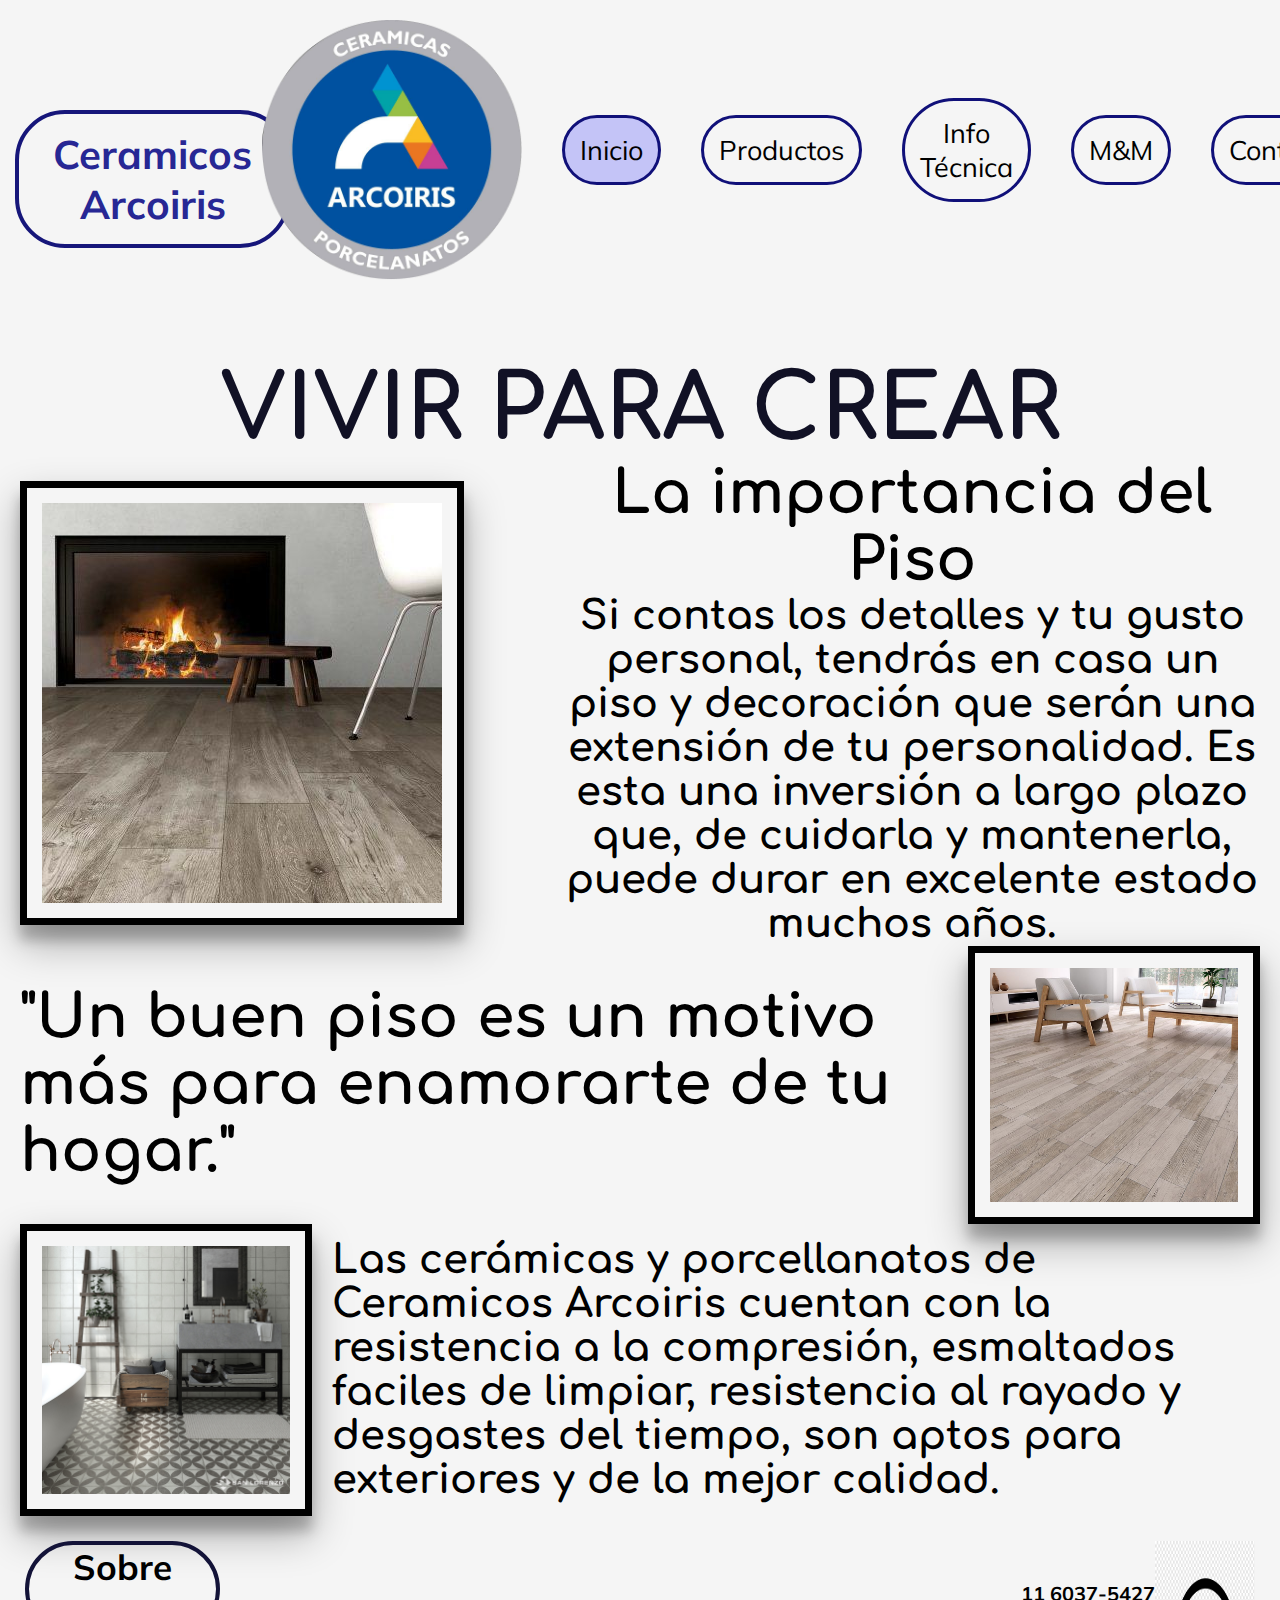
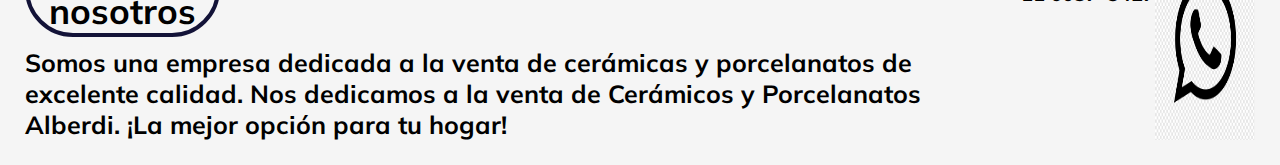
==== index.html @ 37459633 "subiendo proyecto" ====
<!DOCTYPE html>
<html lang="en">
<head>
    <meta charset="UTF-8">
    <meta http-equiv="X-UA-Compatible" content="IE=edge">
    <meta name="viewport" content="width=device-width, initial-scale=1.0">

    <!--Link de animate.style-->
    <link
    rel="stylesheet"
    href="https://cdnjs.cloudflare.com/ajax/libs/animate.css/4.1.1/animate.min.css"
  />

    <title> Desafio 2 - Melina Waintraub </title>

    <!--Fonts-->
    <link rel="preconnect" href="https://fonts.googleapis.com">
    <link rel="preconnect" href="https://fonts.gstatic.com" crossorigin>
    <link href="https://fonts.googleapis.com/css2?family=Mulish&family=Open+Sans+Condensed:ital,wght@1,300&family=Ubuntu:ital,wght@1,500&display=swap" rel="stylesheet">
    
    <!--Fonts del main-->
    <link rel="preconnect" href="https://fonts.googleapis.com">
    <link rel="preconnect" href="https://fonts.gstatic.com" crossorigin>
    <link href="https://fonts.googleapis.com/css2?family=Comfortaa&family=Inter:wght@200&family=Mulish:ital,wght@0,300;0,400;0,500;1,300;1,400&family=Open+Sans+Condensed:ital,wght@1,300&family=Quicksand&family=Roboto+Slab:wght@200&family=Ubuntu:ital,wght@1,500&display=swap" rel="stylesheet">

    <!--Link de css-->
    <link rel="stylesheet" href="./css/style.css">

</head>

<body>
    <header>
        <div class="bloqueLogoTitulo">
            <div class="bloqueMenu">
            <h1 class="h1Index"> Ceramicos Arcoiris </h1>
            </div>
    
            <div class="bloqueMenu bloqueLogo">
            <img class="logo" src="./img/Logo.png" alt="">
            </div>
        </div>

        <nav class="bloqueMenu">
            <ul class="menu">
                <li><a class="inicio" href="index.html"> Inicio </a></li>
                <li><a href="./pages/productos.html"> Productos </a></li>
                <li><a href="./pages/infotec.html"> Info Técnica </a></li>
                <li><a href="./pages/mm.html"> M&M </a></li>
                <li><a href="./pages/contacto.html"> Contacto </a></li>
            </ul>
        </nav>
    </header>


    <main class="indexMain">
        <h2 class="tituloMain"> Vivir para crear </h2>

        <div class="bloqueUno">
            <img src="./img/mainUno.jfif" alt="" class="imgMain animate__animated animate__pulse">
        <div class="parrafoMain">
                <h3 class="animate__animated animate__pulse"> La importancia del Piso </h3>
                <p> Si contas los detalles y tu gusto personal, tendrás en casa un piso y decoración que serán una extensión de tu personalidad. Es esta una inversión a largo plazo que, de cuidarla y mantenerla, puede durar en excelente estado muchos años.  </p>
        </div>
        </div>
        
        <div class="bloqueDos">
            <h3> "Un buen piso es un motivo más para enamorarte de tu hogar." </h3>
            <img src="./img/mainDos.jfif" alt="" class="imgMain animate__animated animate__pulse">
        </div>

        <div class="bloqueTres">
            <img src="./img/mainTres.png" alt="" class="imgMain animate__animated animate__pulse">
            <p> Las cerámicas y porcellanatos de Ceramicos Arcoiris cuentan con la resistencia a la compresión, esmaltados faciles de limpiar, resistencia al rayado y desgastes del tiempo, son aptos para exteriores y de la mejor calidad. </p>
        </div>
    </main>


    <footer class="footerIndex">
        <div class="quienesSomos">
            <h2 class="h2Index"> Sobre nosotros </h2>
            <h3 class="h3Index"> Somos una empresa dedicada a la venta de cerámicas y porcelanatos de excelente calidad. Nos dedicamos a la venta de Cerámicos y Porcelanatos Alberdi. ¡La mejor opción para tu hogar! </h3>
        </div>

            <div class="redes">
                <h5 class="telefono"> 11 6037-5427 </h5>
                <img src="./img/Whatsapp.png" alt="">
            </div>
    </footer>


</body>
</html>
---- css/style.css ----
*{
    margin: 0;
    padding: 0;
    text-decoration: none;
    list-style: none;
}




/* INDEX.HTML*/

body{
    background-color: whitesmoke;
}

head{
    font-family: 'Mulish', sans-serif;  
}

header{
    display: flex;
    align-items: center;
    justify-content: space-evenly;
    font-family: 'Mulish', sans-serif;
    height: 300px;
}

.bloqueLogoTitulo{
display: flex;
text-align: center;
align-content: center;
justify-content: space-around;
height: 90%;
width: 47%;
margin: 10px;
}

.bloqueLogoTitulo img{
    height: 100%;
}

.h1Index{
    display: inline-block;
    width: 100%;
    padding: 15px;
    border: rgb(22, 22, 122) solid 4px;
    border-radius: 50px;
    color: rgb(39, 39, 148);
    font-size: 40px;
    margin-top: 90px;
}

.bloqueMenu{
    display: inline-block;
    padding: 5px;
    text-align: center;
    align-items: center;
}

.menu{
    display: flex;
    text-align: center;
    align-items: center;
    justify-content: center;
} 

.inicio{
    background-color: rgb(196, 196, 247);
}

.menu li a{
    display: inline-block;
    margin: 20px;
    padding: 15px;
    border: rgb(16, 16, 121) solid 3px;
    border-radius: 60px;
    text-decoration: none;
    font-size: 27px;
    color:black;
    text-align: center;   
}

.menu li a:hover{
    background-color: rgb(224, 224, 255);
}

.indexMain{

grid-template-rows: auto auto auto;
grid-template-areas: "tituloMain tituloMain tituloMain"
                    "bloqueUno bloqueUno bloqueUno"
                    "bloqueDos bloqueDos bloqueDos"
                    "bloqueTres bloqueTres bloqueTres";
justify-content: center;
align-content: center;
font-family: 'Comfortaa', cursive;
background-image: url(https://http2.mlstatic.com/D_NQ_NP_769032-MLA42274041282_062020-O.jpg);
background-size: cover;
}

.imgMain{
    width: 20%;
    padding: 15px;
    border: black solid 7px;
    box-shadow: rgba(0, 0, 0, 0.3) 0px 19px 38px, rgba(0, 0, 0, 0.22) 0px 15px 12px;
}

.tituloMain{
    grid-area: tituloMain;
    font-size: 90px;
    text-transform: uppercase;
    display: flex;
    justify-content: center;
    padding-top: 60px;
    color: rgb(17, 17, 37);
}

.bloqueUno{
grid-area: bloqueUno;
display: flex;
flex-direction: row;
justify-content: start;
align-items: center;
justify-content: center;
margin: 0px 20px;

}

.bloqueUno img{
    width: 60%;
}

.parrafoMain{
    display: flex;
    flex-direction: column;
    text-align: center;
    margin-left: 100px;
}

.parrafoMain h3{
    font-size: 60px;
}

.parrafoMain p{
    font-size: 40px;
    font-weight: bold;
}

.bloqueDos{
grid-area: bloqueDos;
display: flex;
flex-direction: row;
justify-content: end;
align-items: center;
margin: 0px 20px;
}

.bloqueDos h3{
    margin-right: 40px;
    font-size: 60px;
}

.bloqueTres{
grid-area: bloqueTres;
display: flex;
flex-direction: row; 
justify-content: start;
align-items: center;
margin: 0px 20px;
font-size: 40px;
   
}

.bloqueTres p{
    margin-left: 20px;
    font-weight: bold;
}

footer{
    margin: 25px;
    display: flex;
    font-family: 'Mulish', sans-serif;
}

.quienesSomos{
    width: 80%;
}

.h2Index{
    width: 20%;
    margin-bottom: 10px;
    border: rgb(19, 19, 56) solid 4px;
    border-radius: 50px;
    text-align: center;
    font-size: 35px;
    
}

.h3Index{
    font-size: 25px;
}

footer h2:hover {
    background-color: rgb(140, 140, 212);
}

.redes{
    display: flex;
    width: 25%;
    align-items: right;
    justify-content: flex-end;
}

.telefono{
    margin-top: 40px;
    font-size: 20px;
    text-align: center;
}

.redes img{
    justify-content: flex-end;
    width: 100px;

}

/* FIN INDEX.HTML*/





/*PRODUCTOS.HTML*/

.productos{
    background-color: rgb(196, 196, 247);
}

.mainProd{
    display: grid;
    font-family: 'Mulish', sans-serif;
    grid-template-columns: 1fr 1fr;
    grid-template-rows: auto auto auto auto;
    grid-template-areas: "textoProd textoProd"
                          "uno dos"
                          "tres cuatro"
                          "cinco seis";
}

    .imgProdUno{
    grid-area: uno;
    margin: 15px;
    padding: 10px;
    border: black solid 5px;
    }
    
    .imgProdDos{
    grid-area: dos;
    margin: 15px;
    padding: 10px;
    border: black solid 5px;
    }
    
    .imgProdTres{
    grid-area: tres;
    margin: 15px;
    padding: 10px;
    border: black solid 5px;
    }
    
    .imgProdCuatro{
    grid-area: cuatro;
    margin: 15px;
    padding: 10px;
    border: black solid 5px;
    }
    
    .imgProdCinco{
    grid-area: cinco;
    margin: 15px;
    padding: 10px;
    border: black solid 5px;
    }
    
    .imgProdSeis{
    grid-area: seis;
    margin: 15px;
    padding: 10px;
    border: black solid 5px;
    }
    

.mainProd img{
    width: 90%;
    height: 500px;
}

.textoProd{
    grid-area: textoProd;
    display: flex;
    flex-direction: column;
    justify-content: center;

}

.textoProd h1{
text-align: center;
font-size: 40px;
margin: 20px;
}

.textoProd h2{
text-align: center;
font-size: 30px;
margin-bottom: 20px;
}


.h2Prod{
    display: flex;
    width: 25%;
    padding: 5px;
    font-size: 30px;
    border: rgb(22, 22, 88) solid 4px;
    border-radius: 50px;
    justify-content: center;
    text-align: center;
}

.h3Prod{
    padding: 5px;
    margin: 15px;
    font-size: 25px;
}

/*FIN DE PRODUCTOS.HTML*/




/*INFOTEC.HTML*/

.mainInfoTec{
font-family: 'Mulish', sans-serif;
}


.bloqueIt{
    display: flex;
    margin: 20px 200px;
}

.imgIt{
    margin: 20px;
    padding: 10px;
    border: black solid 5px;
}

.contenedorTextoMain{
        display: flex;
        flex-flow: column nowrap;
        text-align: center;
        justify-content: center;
        align-items: center;
        font-size: 25px;
        margin-left: 30px;
    }

.textoMainIt{
    display: flex;
    text-align: center;
    justify-content: center;
    align-items: center;
}

.infoTec{
    background-color: rgb(196, 196, 247);
}

.h2InfoTec{
    display: flex;
    width: 15%;
    padding: 5px;
    font-size: 30px;
    border: rgb(9, 9, 77) solid 4px;
    border-radius: 50px;
    justify-content: center;
    text-align: center;
}

.h3InfoTec{
    padding: 5px;
    margin: 15px;
    font-size: 25px;
}

/*FIN DE INFOTEC.HTML*/



/*MM.HTML*/

.bodyMm{
background-image: linear-gradient(to right, rgb(219, 214, 214),rgb(134, 133, 133));
}

.mYm{
    background-color: rgb(196, 196, 247);
}

.mainMm{
    width: 100%;
    margin-top: 60px;
    display: grid;
    font-family: 'Mulish', sans-serif;
    justify-items: center;
    text-align: center;
}

.tituloMm{
font-size: 60px;
display: flex;
align-items: center;
}

.subtituloMm{
font-size: 40px;
display: flex;
align-items: center;
}

.imgBaldozas{
width: 100%;
display: flex;
align-items: center;
justify-content: center;
}

.imgBaldozas img{
    margin: 70px;
    width: 23%;
    display: flex;
    align-items: center;
    padding: 30px;
    border: black solid 6px;
    box-shadow: rgb(38, 57, 77) 0px 20px 30px -10px;
}

.masInfoMm{
font-size: 40px;
display: flex;
align-items: center;
}

.dataMm{
font-size: 40px;
display: flex;
align-items: center;
flex-direction: column;
justify-content: center;
}

.dataMm h5{
    margin: 5px;
}

.footerMm{
    display: flex;
    font-size: 30px;
}

/*FIN DE MM.HTML*/



/*CONTACTO.HTML*/

.contacto{
    background-color: rgb(196, 196, 247);
}

.h2MainContacto{
    display: flex;
    width: 30%;
    padding: 20px;
    margin: 30px;
    font-size: 35px;
    border: rgb(19, 19, 61) solid 4px;
    border-radius: 50px;
    justify-content: center;

}

.mainContacto{
width: auto;
height: 1200px;
display: flex;
flex-flow: column nowrap;
margin: 0;
padding: 0; 
background-image: url(https://http2.mlstatic.com/D_NQ_NP_993004-MLA33042530856_112019-O.jpg); 
background-size: cover;
background-position: center;
justify-content: center;
text-align: center;
align-items: center;
font-family: 'Mulish', sans-serif;
}

.formulario{
    display: flex;
    width: 30%;
    text-align: center;
    justify-content: center;
    align-items: center;
    border: black solid 4px;
    border-radius: 5px;
    padding: 20px;
    margin: 30px;
}

.itemFormPpal{
    padding: 10px;
    margin: 20px;
    font-size: 40px;
}

.itemForm{

    display: inline;
    justify-content: center;
    font-size: 25px;
    width: 90%;
    padding: 20px;
    margin: 30px;
}

.item{
    display: flex;
    text-align: center;
    justify-content: center;
}

.input{
    display: flex;
    text-align: center;
    justify-content: center;
    align-items: center;
    width: 90%;
    height: 40px;
    margin: 20px;
    font-size: 20px;
}

.inputMensaje{
    display: flex;
    text-align: center;
    justify-content: center;
    align-items: center;
    width: auto;
    height: 100px;
    margin: 20px;
    font-size: 20px;
}

/*FIN DE CONTACTO.HTML*/



/*MEDIAQUERIES*/

/*MEDIAQUERIES ADAPTACION CELULAR*/

/*MENU ADAPTACION CELULAR INDEX*/ 

@media screen and (max-width: 768px) and (min-width: 320px) {

    body{
        background: linear-gradient(90deg, rgba(208,221,241,1) 0%, rgba(235,241,246,1) 93%);
    }
    
    .indexMain{
        background-image: none;
    }
    
    header{
        display: grid;
        grid-template-columns: auto auto;
        grid-template-rows: auto auto;
        grid-template-areas: "titulo menuM"
                              "logo menuM";
                            
        height: 500px;
        width: 97%;
        box-shadow: rgba(33, 35, 38, 0.1) 0px 10px 10px -10px;
    }
    
    .bloqueLogoTitulo{
        display: flex;
        flex-direction: column;
        justify-content: center;
        align-items: center;
        width: 100%;
        margin-left: 25px;
    }

    .bloqueLogo{
        width: 60%;
        grid-area: logo;
    }

    .logo{
    width: 100%;
    }
    
    .h1Index{
        width: auto;
        grid-area: titulo;
        font-size: 1.875rem;
    }
    
    .menu{
    grid-area: menuM;
    display: grid;
    grid-template-columns: auto;
    justify-content: end;
    align-content: end;
    }
    
    .menu li a{
        font-size: 20px;
        padding: 10px;
    }

    .bloqueMenu{
        margin-bottom: 30px;
    }


    /*PRESENTACION INICIO INDEX*/

    .tituloMain{
        font-size: 60px;
        text-align: center;
        color: rgb(5, 5, 124);
    }

    .bloqueUno{
        display: grid;
        flex-direction: column;
        margin: 5px;
    }

    .bloqueUno img{
        margin: 10px;
        width: 80%;
    }

    .parrafoMain{
        display: grid;
        justify-items: center;
        margin: 15px;
}

    .parrafoMain h3{
        font-size: 30px;
        margin-bottom: 10px;
    }

    .parrafoMain p{
        font-size: 23px;
    }


    .bloqueDos{
        display: grid;
        grid-template-columns: auto;
        grid-template-rows: auto auto;
        grid-template-areas: "imagen"
                              "frase";
        margin: 15px 0px;
    }

    .bloqueDos h3{
        grid-area: frase;
        font-size: 30px;
        margin: 15px;
        text-align: center;
        margin-top: 40px;
    }

    .bloqueDos img{
        grid-area: imagen;
        margin: 10px;
        width: 80%;
    }

    .bloqueTres{
        display: grid;
        grid-template-columns: auto;
        grid-template-rows: auto auto;
    }

    .bloqueTres img{
        justify-self: center;
        margin: 10px;
        width: 93%;
    }

    .bloqueTres p{
        font-size: 25px;
        text-align: center;
        margin: 10px;
    }



    /*MEDIAQUERIES ADAPTACION CELULAR MM.HTML*/

    .bodyMm{
        display: grid;
        grid-template-areas: "headerMm"
                              "mainMm"
                              "footerMm";
    }

    .headerMm{
        grid-area: headerMm;
    }

    .mainMm{
        display: grid;
        grid-area: mainMm;
        grid-template-columns: auto;
        justify-content: center;
    }

    .tituloMm{
        margin: 0px;
    }

    .subtituloMm{

        font-size: 25px;
        width: 87%;
        margin-top: 15px;
    }

    .imgBaldozas{
        display: flex;
        flex-direction: column;
    }

    .imgBaldozas img{
        margin: 30px 10px;
        padding: 10px;
        width: 85%;
    }

    .masInfoMm{
        font-size: 30px;
    }

    .dataMm{
        font-size: 30px;
        width: 80%;
       text-align: center;
        margin-left: 20px;
    }

    .footerMm{
        grid-area: footerMm;
        margin: 30px;
        display: flex;
        flex-direction: row;
        justify-content: center;
    }

    .h2Mm{
        font-size: 30px;
        text-align: center;
        margin-left: 70px;
        justify-content: center;
        align-content: center;
        margin-right: 60px;
    }

    .quienesSomos{
        width: 100%;
        display: flex;
        flex-direction: column;
        text-align: center;
        justify-content: center;
        align-content: center;
    }
    
    .quienesSomos h2{
        width: 100%;
        padding: 5px;
        font-size: 25px;
        justify-content: center;
        align-content: center;

    }

    .redes{
        display: none;
    }

    .bloqueInfo{
        display: flex;
        flex-direction: column;
        justify-content: center;
        margin-left: 20px;
    }

}

    /*MEDIAQUERIES ADAPTACION TABLETA*/

    /*MEDIAQUERIES ADAPTACION TABLET INDEX*/

@media screen and (max-width: 1200px) and (min-width: 769px){

    body{
        background-color: rgb(214, 214, 231);
        width: 100%;
    }

    header{
        display: flex;
        flex-direction: column;
        width: 100%;
        margin-bottom: 7px;
    }

    .bloqueLogoTitulo{
        height: 180px;
    }

    .bloqueMenu{
        display: flex;
    }

    .menu{
        justify-content: space-evenly;
    }

    .logo{
        display: none;
    }



    /*MEDIAQUERIES INDEX MAIN*/

    .indexMain{
        background-image: none;
    }

    .bloqueUno{
        display: flex;
        flex-direction: column;
        margin: 30px 0px;
        align-content: center;
    }

    .bloqueUno img{
        justify-content: center;
    }

    .parrafoMain{
        display: grid;
        grid-template-rows: auto auto;
        justify-items: center;
        margin: 15px;

    }

    .parrafoMain h3{
        margin: 15px;
        margin-top: 20px;
        font-size: 45px;
    }

    .parrafoMain p{
        font-size: 40px;
    }

    .imgMain{
        width:30%
    }

    .quienesSomos{
        margin: 30px 0px;
    }

    .h2Index{
        width: 40%;
    }

    .redes{
        display: none;
    }

    

    /*MEDIAQUERIES ADAPTACION TABLET MM*/

    .body{
       background-image: linear-gradient(to left,rgb(204, 197, 197),rgb(245, 241, 241));
    }

    .imgBaldozas img{
        width: 60%;
    }

    .subtituloMm{
        width: 90%;
    }

    .imgBaldozas{
        display: flex;
        flex-direction: column;
    }

    .footerMm{
        justify-content: center;
        text-align: center;
    }







}
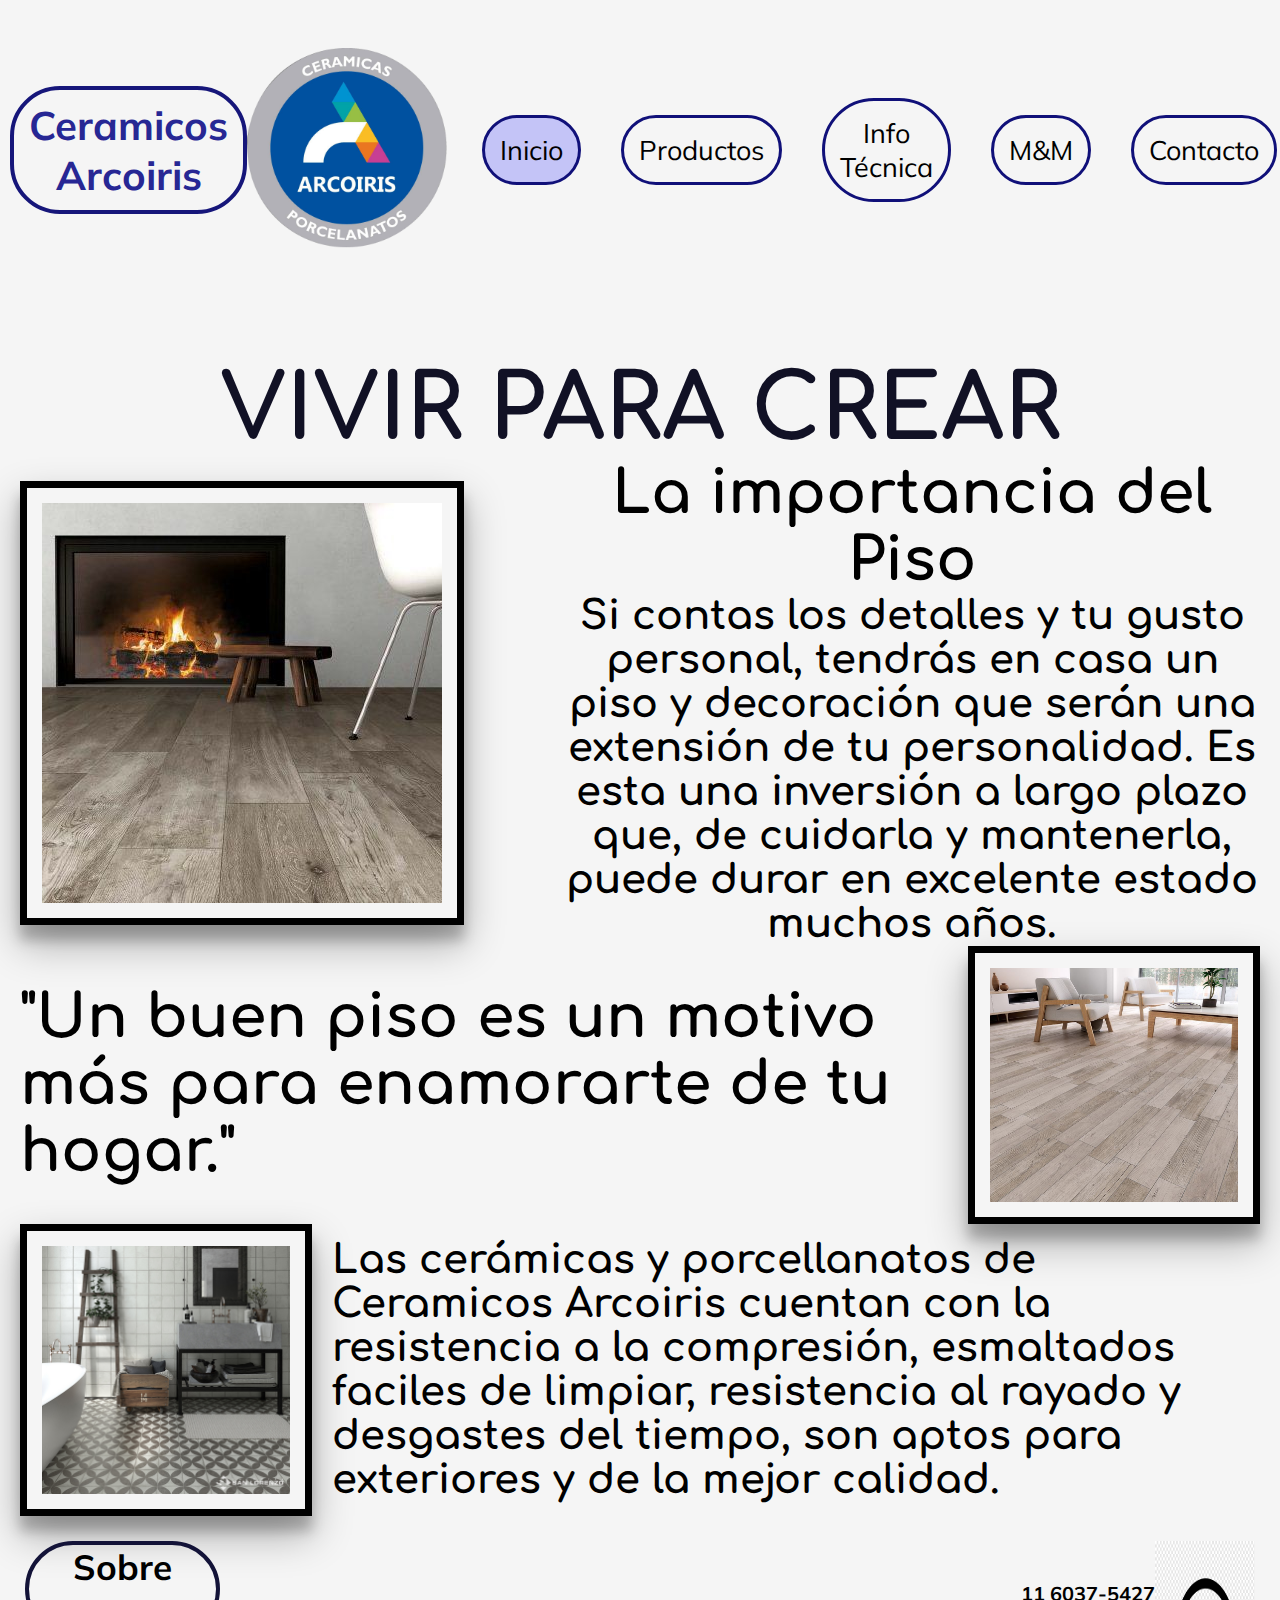
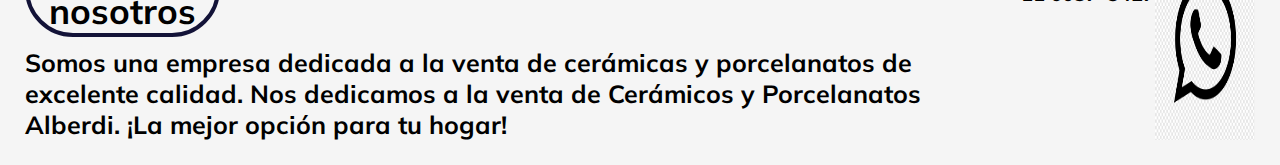
==== commit d8aaba92: "ramaDos mergear" ====
--- a/index.html
+++ b/index.html
@@ -31,11 +31,10 @@
 <body>
     <header>
         <div class="bloqueLogoTitulo">
-            <div class="bloqueMenu">
+
             <h1 class="h1Index"> Ceramicos Arcoiris </h1>
-            </div>
-    
-            <div class="bloqueMenu bloqueLogo">
+
+            <div class="bloqueLogo">
             <img class="logo" src="./img/Logo.png" alt="">
             </div>
         </div>
--- a/css/style.css
+++ b/css/style.css
@@ -27,38 +27,45 @@
 }
 
 .bloqueLogoTitulo{
-display: flex;
-text-align: center;
-align-content: center;
-justify-content: space-around;
-height: 90%;
-width: 47%;
-margin: 10px;
-}
-
-.bloqueLogoTitulo img{
-    height: 100%;
-}
+    display: flex;
+    flex-direction: row;
+    text-align: center;
+    align-items: center;
+    justify-content: space-around;
+    height: 90%;
+    width: 60%;
+    margin: 10px;
+}
+
 
 .h1Index{
     display: inline-block;
-    width: 100%;
-    padding: 15px;
+    width: 50%;
+    padding: 10px 15px;
     border: rgb(22, 22, 122) solid 4px;
     border-radius: 50px;
     color: rgb(39, 39, 148);
     font-size: 40px;
-    margin-top: 90px;
+}
+
+.logo{
+    width: 100%;
+}
+
+.bloqueLogo{
+    width: 40%;
+    max-width: 246px;
+    min-width: 200px;
 }
 
 .bloqueMenu{
     display: inline-block;
     padding: 5px;
     text-align: center;
-    align-items: center;
 }
 
 .menu{
+    padding:0;
     display: flex;
     text-align: center;
     align-items: center;
@@ -350,10 +357,12 @@
     margin: 20px 200px;
 }
 
-.imgIt{
+.carousel{
+    width: 40%;
     margin: 20px;
     padding: 10px;
     border: black solid 5px;
+
 }
 
 .contenedorTextoMain{
@@ -364,6 +373,7 @@
         align-items: center;
         font-size: 25px;
         margin-left: 30px;
+        width: 60%;
     }
 
 .textoMainIt{
@@ -481,7 +491,7 @@
 
 .h2MainContacto{
     display: flex;
-    width: 30%;
+    width: 40%;
     padding: 20px;
     margin: 30px;
     font-size: 35px;
@@ -493,11 +503,11 @@
 
 .mainContacto{
 width: auto;
-height: 1200px;
+min-height: 900px;
 display: flex;
 flex-flow: column nowrap;
 margin: 0;
-padding: 0; 
+padding: 0px; 
 background-image: url(https://http2.mlstatic.com/D_NQ_NP_993004-MLA33042530856_112019-O.jpg); 
 background-size: cover;
 background-position: center;
@@ -507,61 +517,11 @@
 font-family: 'Mulish', sans-serif;
 }
 
-.formulario{
-    display: flex;
-    width: 30%;
-    text-align: center;
-    justify-content: center;
-    align-items: center;
-    border: black solid 4px;
-    border-radius: 5px;
-    padding: 20px;
-    margin: 30px;
-}
-
-.itemFormPpal{
-    padding: 10px;
-    margin: 20px;
-    font-size: 40px;
-}
-
-.itemForm{
-
-    display: inline;
-    justify-content: center;
-    font-size: 25px;
-    width: 90%;
-    padding: 20px;
-    margin: 30px;
-}
-
-.item{
-    display: flex;
-    text-align: center;
-    justify-content: center;
-}
-
-.input{
-    display: flex;
-    text-align: center;
-    justify-content: center;
-    align-items: center;
-    width: 90%;
-    height: 40px;
-    margin: 20px;
-    font-size: 20px;
-}
-
-.inputMensaje{
-    display: flex;
-    text-align: center;
-    justify-content: center;
-    align-items: center;
-    width: auto;
-    height: 100px;
-    margin: 20px;
-    font-size: 20px;
-}
+.containerC{
+border: solid black 5px;
+padding: 30px;
+}
+
 
 /*FIN DE CONTACTO.HTML*/
 
@@ -598,7 +558,7 @@
     .bloqueLogoTitulo{
         display: flex;
         flex-direction: column;
-        justify-content: center;
+        justify-content: space-evenly;
         align-items: center;
         width: 100%;
         margin-left: 25px;
@@ -606,6 +566,7 @@
 
     .bloqueLogo{
         width: 60%;
+        max-width: 246px;
         grid-area: logo;
     }
 
@@ -836,6 +797,7 @@
 
     .bloqueLogoTitulo{
         height: 180px;
+        justify-content: center;
     }
 
     .bloqueMenu{
